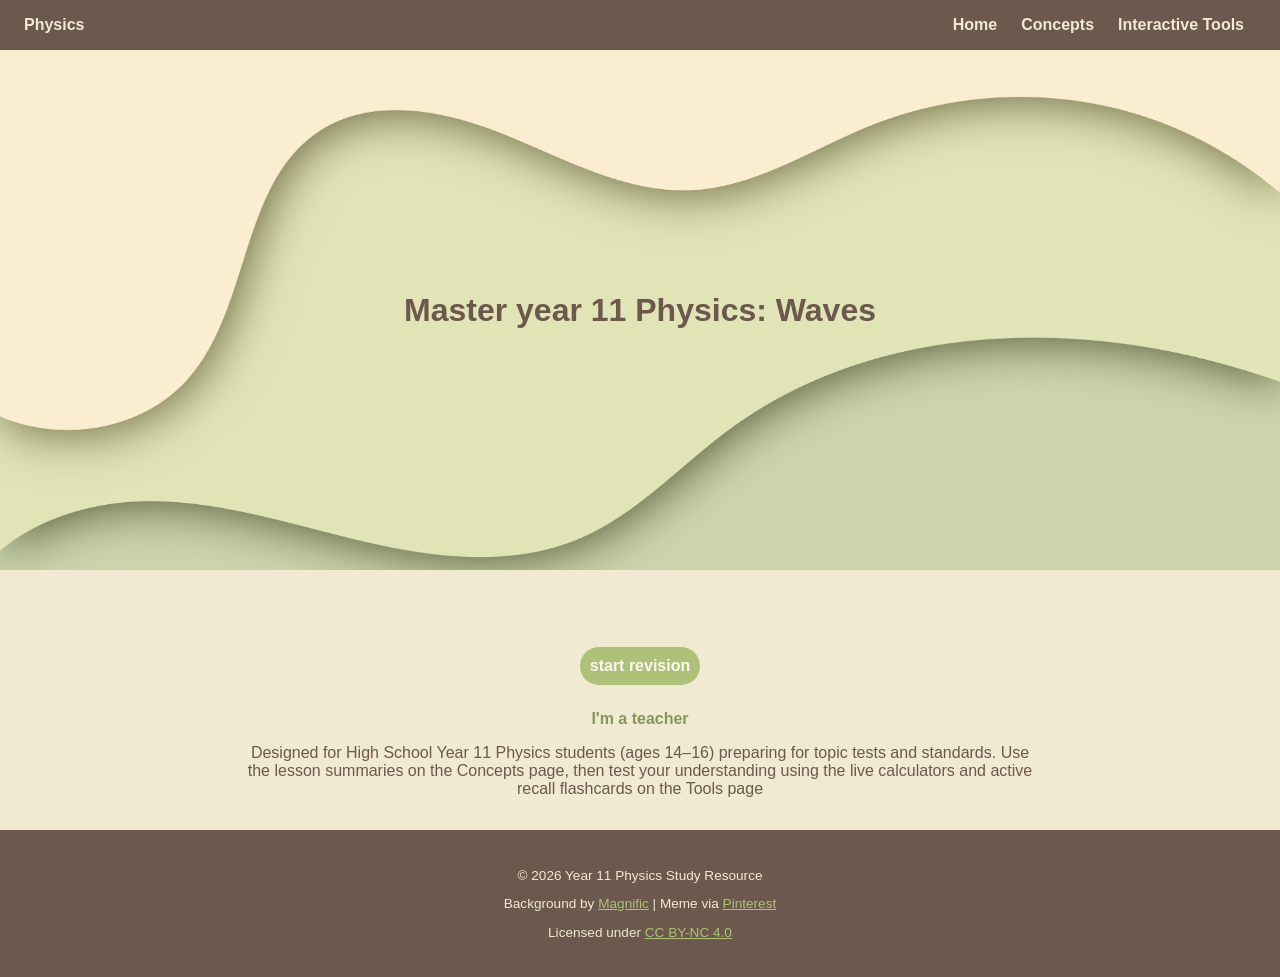
==== assessment/index.html @ 0ea0c68f "folder" ====
<!DOCTYPE html> <!--this is a comment to use in html-->
<html lang="en">
<head>
    <meta charset="UTF-8">
    <meta name="viewport" content="width=device-width, initial-scale=1.0">
    <link href="main.css"  rel="stylesheet" type="text/css">
    <title>Physics: Waves study resourses</title>
</head>
<body>
 <!-- nav bar--> 
  <header>
    <nav class="navbar">
  <div class="logo">Physics</div>
  
  <!-- Hamburger Toggle Icon -->
  <div class="hamburger" id="hamburger-btn">
    <span class="bar"></span>
    <span class="bar"></span>
    <span class="bar"></span>
  </div>
  
  <ul class="nav-menu" id="nav-menu">
    <li><a href="index.html" class="nav-link">Home</a></li>
    <li><a href="concept.html" class="nav-link">Concepts</a></li>
    <li><a href="interactive.html" class="nav-link">Interactive Tools</a></li>
  </ul>
</nav>
  </header>
  
  <!--hero section-->  
    <div class = "hero">
      <h1>Master year 11 Physics: Waves </h1>
      
     </div> <main class = "container"> 
    <a href= "concept.html" class = "cta-btn">start revision </a> <br>
    <!-- the start revision button links to next page( concept ) -->
    <a href= "interactive.html" class = "button">I'm a teacher</a>
    <p>Designed for High School Year 11 Physics students (ages 14–16) preparing for topic tests and standards. 
      Use the lesson summaries on the Concepts page, then test your understanding using the live calculators and 
      active recall flashcards on the Tools page</p>
  </main> 
  <footer>
  <p>&copy; 2026 Year 11 Physics Study Resource</p>
  
  <p>
    Background by <a href="https://www.magnific.com" target="_blank">Magnific</a> | 
    Meme via <a href="https://i.pinimg.com/236x/67/91/38/679138f4fbce82dc8eb1246825299b35.jpg" target="_blank">Pinterest</a>
  </p>

  <p>
    Licensed under <a href="http://creativecommons.org/licenses/by-nc/4.0/" target="_blank">CC BY-NC 4.0</a>
  </p>

</footer>
<script src="script.js" defer></script>
</body>
</html>
---- assessment/main.css ----
/* f0ead2 */
/* dde5b6 */
/* adc178 */
/* a98467 */
/* 6c584c */
body {
    margin: 0;
    padding: 0;
    font-family: Arial, sans-serif;
    background-color: #f0ead2;
    color: #6c584c;
}

header {
    background-color: #a98467;
}

/* --- Base Navigation Bar Layout --- */
.navbar {
  display: flex;
  justify-content: space-between;
  /* pushes the logo and the menu on opposite sides */
  align-items: center;
  padding: 1rem 1.5rem;
  background-color: #6c584c; /* Earthy primary header color */
}

.nav-menu {
  display: flex;
  margin: 0;
  padding: 0;
}

.nav-link {
  color: #f0ead2;
  text-decoration: none;
  font-weight: bold;
  padding: 8px 12px;
  border-radius: 6px;
  transition: 0.3s ease;
}

.nav-link:hover {
  background-color: #adc178;
  color: #6c584c;
}


/* Hamburger Icon (Hidden on Desktop) */
.hamburger {
  display: none;
  justify-content: space-around;
  flex-direction: column;
  gap: 5px;
}

.bar {
  display: block;
  width: 25px;
  height: 3px;
  margin: 2px 0;
  background-color: #f0ead2;
  transition: all ease-in-out 0.2s;
}

/* --- mobile screen --- */
@media screen and (max-width: 767px) {
  .hamburger {
    display: block; /* Show toggle icon on mobile */
  }

  /* Hamburger to 'X' */
  .hamburger.active .bar:nth-child(2) {
    opacity: 0;
  }  /* hides second bar */
  .hamburger.active .bar:nth-child(1) {
    transform: translateY(8px) rotate(45deg);
  }
  .hamburger.active .bar:nth-child(3) {
    transform: translateY(-8px) rotate(-45deg);
  }
 /* rotates bars 1 and 3 */


  /* Off-Canvas Slide-Out Drawer Panel */
  .nav-menu {
    position: fixed;
    left: -100%; /* Hidden off the left edge of the screen */
    top: 60px;   /* Positioned below top nav bar */
    flex-direction: column;
    background-color: #6c584c;
    width: 100%;
    border-radius: 0 0 10px 10px;
    text-align: center;
    transition: 0.3s ease-in-out;
    box-shadow: 0 10px 27px rgba(0, 0, 0, 0.15);
    padding: 1.5rem 0;
    gap:30px;
  }

  .nav-menu.active {
    left: 0;
  }

  .nav-item {
    margin: 2rem;
  }
}

.logo {
    color: #f0ead2;
    font-weight: bold;
}


h1 {
    margin: 4rem;
    color: #6c584c;
    padding:30px;
    
    border-radius: 30px;
}
/* Pt2 */
.container {
    max-width:800px;
    margin:auto;
    text-align: center;
}

.page-title {
    color: #6c584c;
}

.concept-card {
    background-color: #f0ead2;
    border: 2px solid #6c584c;
    margin:30px;
    border-radius: 20px; 
    box-shadow: 0 4px 6px rgba(0, 0, 0, 0.05);
    padding: 40px;
    display:flex;
    align-items: center;
}
.concept-card img{
  float: none;       
}
.concept-card h2 {
    color: #87975c;
    margin-top: 0;
    margin-bottom: 1rem;
    font-size: 1.3rem;
}

.concept-card p {
    color: #6c584c;
    line-height: 1.6;
}

.cta-btn {
    display: inline-block; /* Enables vertical margins */
    margin-top: 45px;
    margin-bottom: 25px;
    background-color: #adc178;
    text-decoration: none;
    color:#fdf6f1;
    font-weight: bold;
    padding: 10px;
    border-radius: 20px;
    transition-duration: 0.2s;
}

.cta-btn:hover {
    background-color: #8a9961;
}
.button {
    text-decoration: none;
    color: #87975c;
    font-weight: bold;
}

.button:hover {
    color: #667245;
}
.card {
    background-color: #f0ead2;
    border: 2px solid #6c584c;
    margin: 30px;
    border-radius: 20px; 
    box-shadow: 0 4px 6px rgba(0, 0, 0, 0.05);
    padding: 40px;
}

.calc-box {
    display: flex;
    flex-direction: column;
    align-items: center;
    gap: 10px;
}

.field-title {
    margin: 10px 0 2px 0;
    font-weight: bold;
    color: #6c584c;
}

.calc-box input {
    padding: 8px;
    border-radius: 6px;
    border: 1px solid #6c584c;
    width: 200px;
    text-align: center;
}

 .hero {
  background-image: url('imgs/green.jpg');
  background-size: cover;
  background-position: center;
  width: 100%; 
  height: 520px;
  display: flex;
  align-items: center;
  justify-content: center;
  margin-bottom: 2rem;
}


footer {
  background-color: #6c584c;
  color: #f0ead2;
  text-align: center;
  padding: 1.5rem;
  margin-top: 2rem;
  font-size: 0.85rem;
}

footer a {
  color: #adc178;
  text-decoration: underline;
}

footer a:hover {
  color: #ffffff;
}
.flash{
    padding: 100px;
    border-radius: 30px;
    margin:50px;
    border:none;
    background-color: #adc178;
    font-size: 20px;
    color:#694d3c;
}
/* testing */
.flashcard-grid {
  display: flex;
  flex-direction: column;
  gap: 1.5rem;
  max-width: 600px;
  margin: 0 auto;
}

.flashcard {
  background-color: transparent;
  width: 100%;
  height: 120px;
  perspective: 1000px; 
  cursor: pointer;
}

.card-inner {
  position: relative;
  width: 100%;
  height: 100%;
  text-align: center;
  transition: transform 0.6s ease;
  transform-style: preserve-3d;
  box-shadow: 0 4px 8px rgba(0,0,0,0.1);
  border-radius: 8px;
}

.flashcard.flipped .card-inner {
  transform: rotateY(180deg);
}

.card-front, .card-back {
  position: absolute;
  width: 100%;
  height: 100%;
  backface-visibility: hidden; 
  display: flex;
  align-items: center;
  justify-content: center;
  padding: 1rem;
  box-sizing: border-box;
  border-radius: 8px;
  font-weight: bold;
}

.card-front {
  background-color: #adc178; 
  color: #6c584c;
}

.card-back {
  background-color: #f0ead2;
  color: #6c584c;
  transform: rotateY(180deg); /* pre-rotates the back side so it starts hidden */
}
ul, li {
  list-style: none; /* getting rid of the bullet point... */
}
  
/* --- concept page --- */
.concept-flex {
  display:flex;
  align-items: center;
  gap: 2rem;           
  text-align: left; 
}

.concept-img {
  display:flex;
  width: 250px;     
  height: auto;     
  border-radius: 10px;
}
.concept-text {
  flex: 1;           
}

.meme{
  padding: 70px;
  padding-top:30px;
  float:left;
}
@media screen and (max-width: 767px) {
  .meme{
    float:none;
  } /* --- note still used float for tge meme but used flex for the new images --- */
  .concept-flex {
    flex-direction: column;
    text-align: center;
  }
  
  .concept-img {
    width: 100%;     
    max-width: 300px;
  }
}
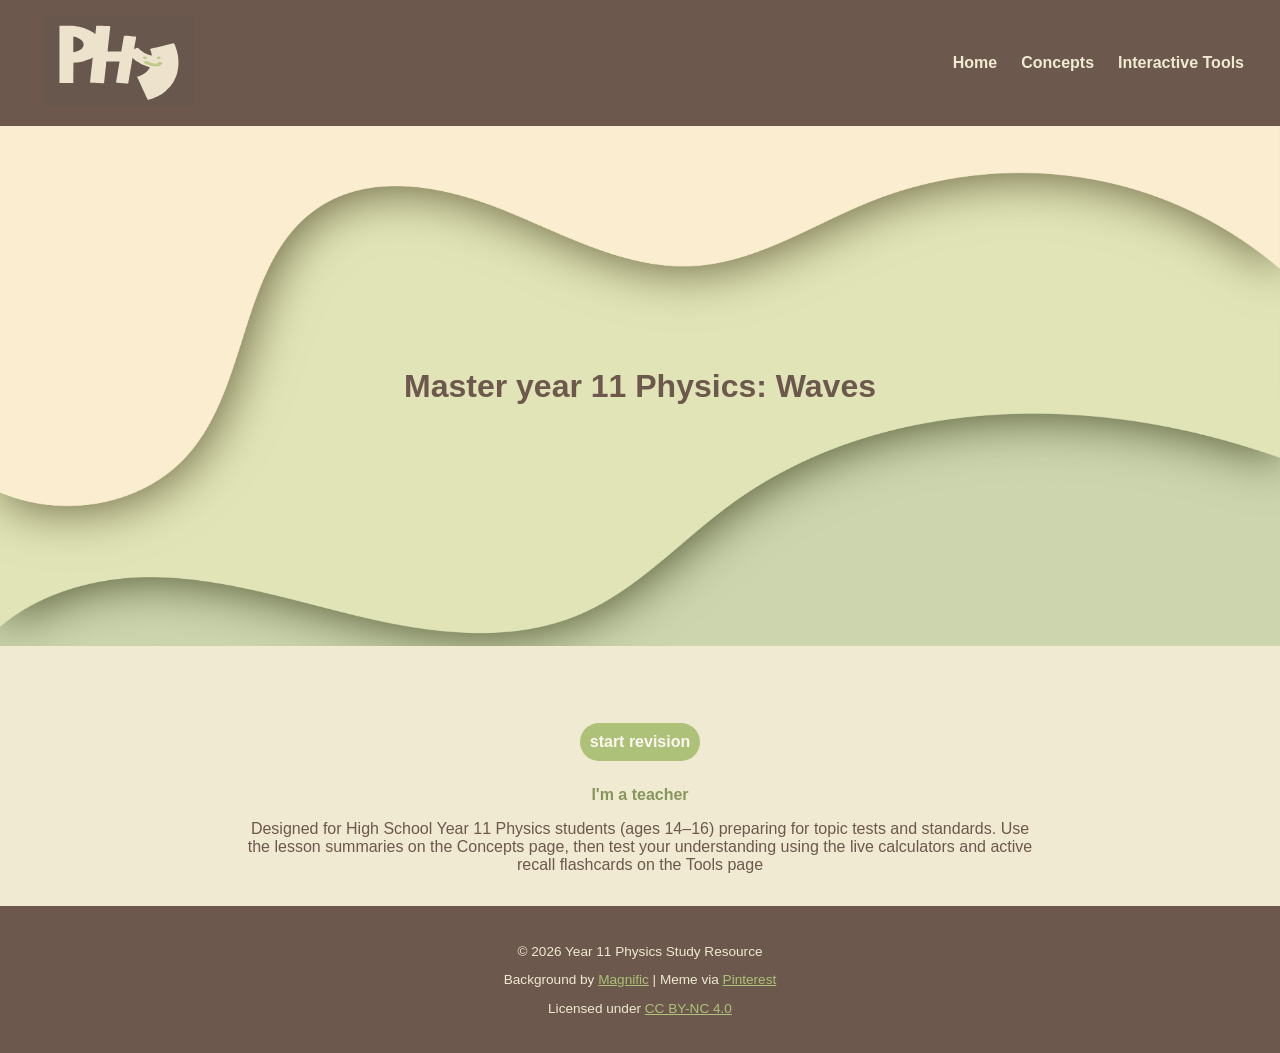
==== commit eb7a028c: ".." ====
--- a/assessment/index.html
+++ b/assessment/index.html
@@ -10,7 +10,7 @@
  <!-- nav bar--> 
   <header>
     <nav class="navbar">
-  <div class="logo">Physics</div>
+  <div class="logo"><img src="imgs/phy.svg" alt="Logo" width="150" height="90" class = "logo"></div>
   
   <!-- Hamburger Toggle Icon -->
   <div class="hamburger" id="hamburger-btn">
--- a/assessment/main.css
+++ b/assessment/main.css
@@ -11,7 +11,10 @@
     background-color: #f0ead2;
     color: #6c584c;
 }
-
+.logo{
+  padding-left:10px;
+  border-radius: 2px;
+}
 header {
     background-color: #a98467;
 }
